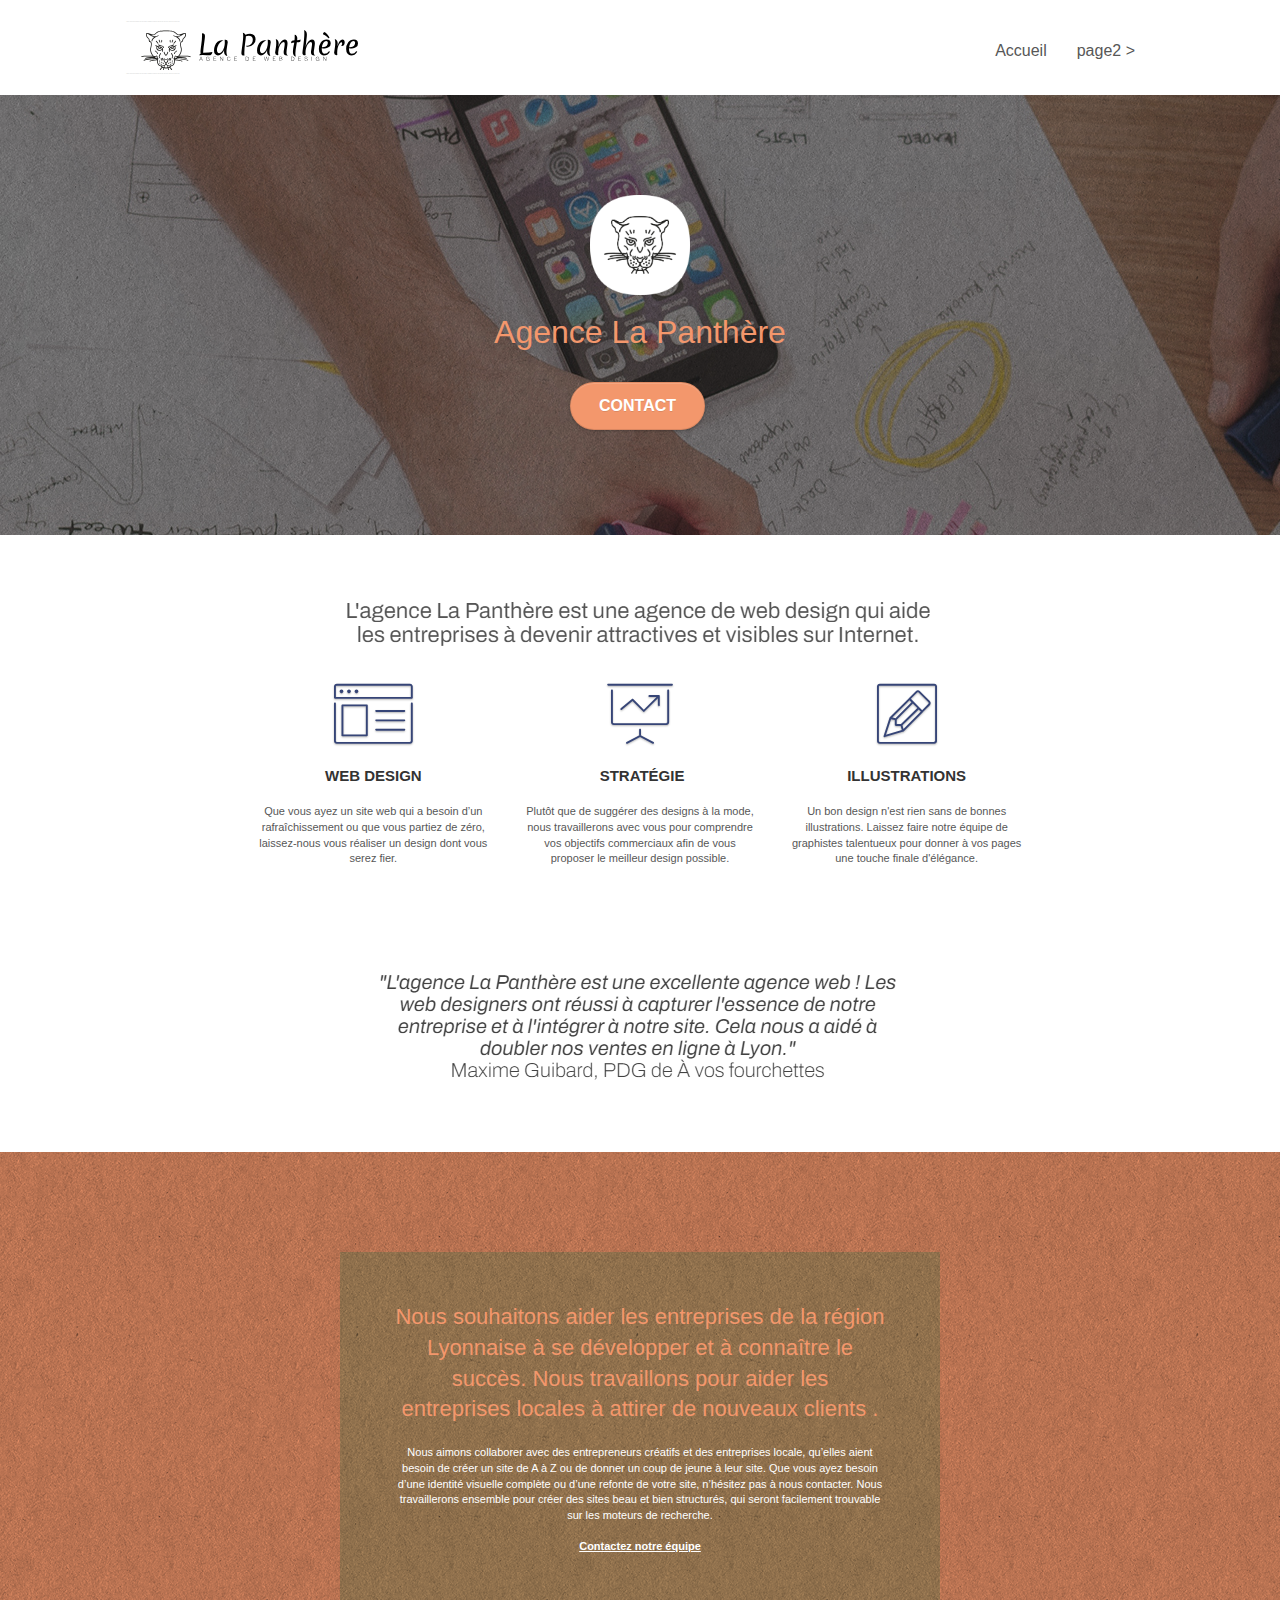
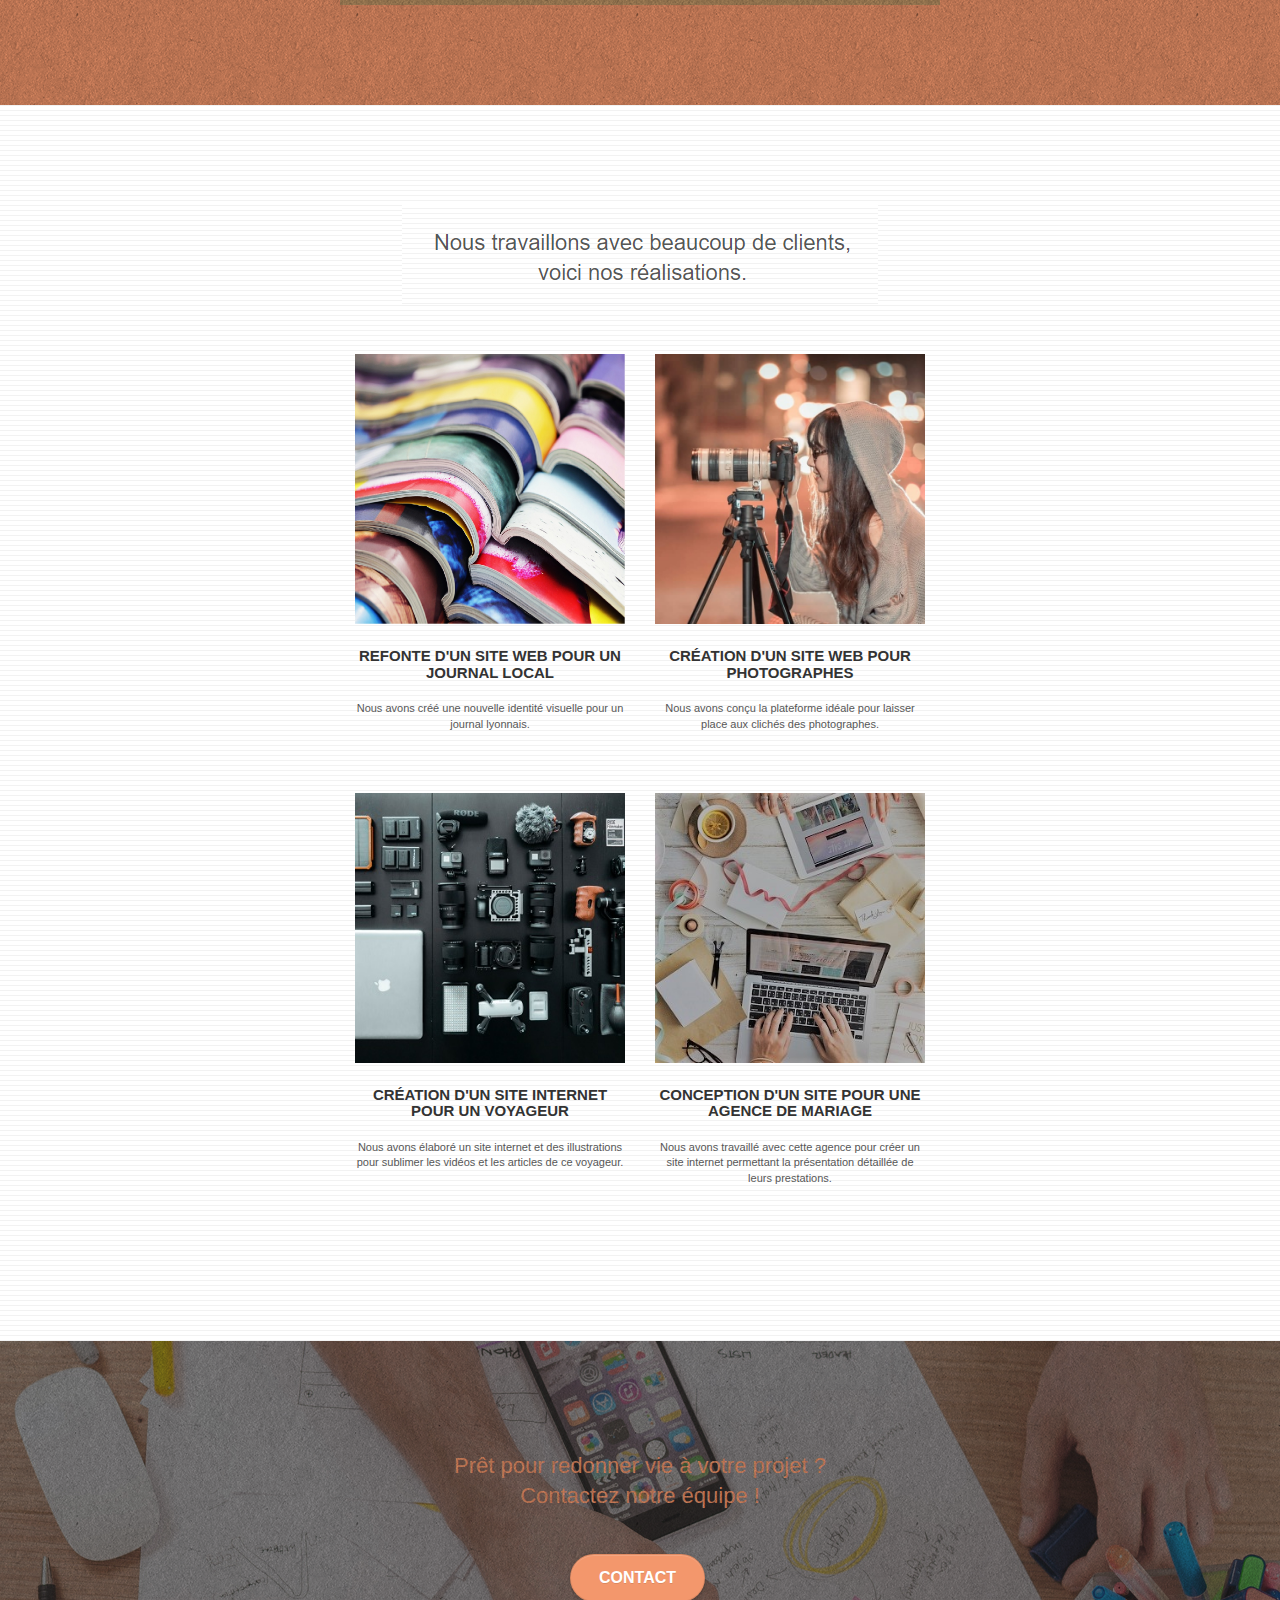
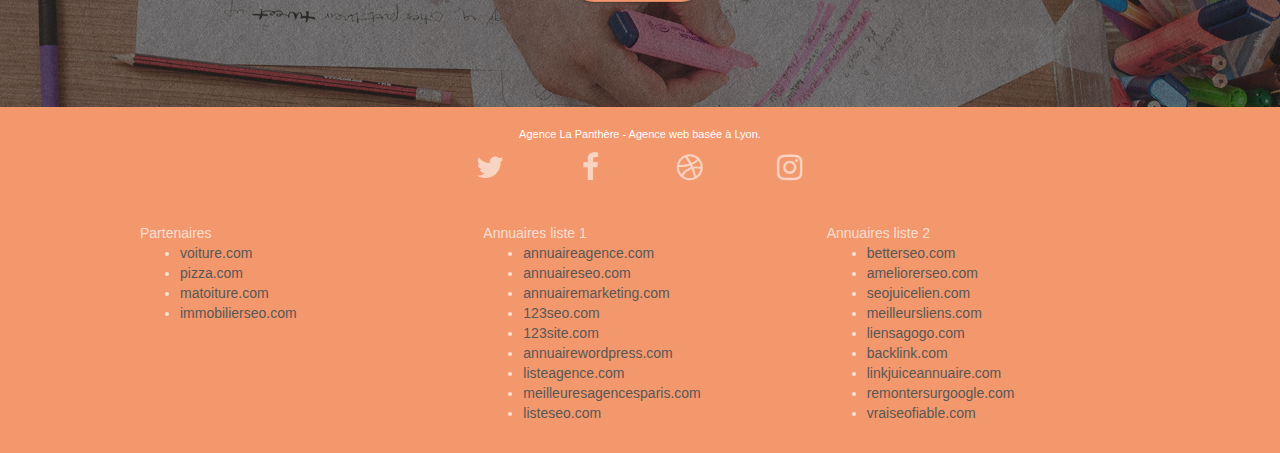
==== après/index.html @ 7ea48900 "Essai visualisation code" ====
<!doctype html>
<html lang="Default">
<head>
    <meta charset="utf-8">
    <meta name="keywords" content="seo, google, site web, site internet, agence design paris, agence design, agence design,agence design,agence design,agence design,agence design,agence design,agence design,agence design">
    <meta name="description" content="">
    <meta name="viewport" content="width=device-width, initial-scale=1.0, viewport-fit=cover">
    <link rel="shortcut icon" type="image/png" href="favicon.jpg">
    
	<link rel="stylesheet" type="text/css" href="./css/bootstrap.css">
	<link rel="stylesheet" type="text/css" href="style.css">
	<link rel="stylesheet" type="text/css" href="./css/font-awesome.css">
	<link rel="stylesheet" type="text/css" href="./css/et-line.css">
	
    
	<script src="./js/jquery-2.1.0.js"></script>
	<script src="./js/bootstrap.js"></script>
	<script src="./js/blocs.js"></script>
	<script src="./js/jquery.touchSwipe.js" defer></script>
	<script src="./js/gmaps.js"></script>

    <title>.</title>

    
<!-- Analytics -->
 
<!-- Analytics END -->
    
</head>
<body>
<!-- Principal conteneur -->
<div class="page-container">
    
<!-- bloc-0 -->
<div class="bloc bgc-white l-bloc " id="bloc-0">
	<div class="container bloc-sm">

		<nav class="navbar row">
			<div class="navbar-header">
				<div class="keywords" style="color:#cccccc;font-size:1px;">Agence web à paris, stratégie web, web design, illustrations, design de site web, site web, web, internet, site internet, site</div>
				<a class="navbar-brand" href="index.html"><img src="img/agence-la-panthere-monochrome.svg" alt="paris web design logo agence web meilleure agence" height="40" /></a>
				<div class="keywords" style="color:#cccccc;font-size:1px;">Agence web à paris, stratégie web, web design, illustrations, design de site web, site web, web, internet, site internet, site</div>
				<button id="nav-toggle" type="button" class="ui-navbar-toggle navbar-toggle" data-toggle="collapse" data-target=".navbar-1">
					<span class="sr-only">Toggle navigation</span><span class="icon-bar"></span><span class="icon-bar"></span><span class="icon-bar"></span>
				</button>
			</div>
			<div class="collapse navbar-collapse navbar-1 special-dropdown-nav">
				<ul class="site-navigation nav navbar-nav">
					<li>
						<a href="index.html">Accueil</a>
					</li>
					<li>
					</li>
					<li>
						<a href="page2.html">page2 &gt;</a>
					</li>
				</ul>
			</div>
		</nav>
	</div>
</div>
<!-- bloc-0 END -->

<!-- bloc-1-presentation -->
<div class="bloc bgc-dark-slate-blue bg-banniere d-bloc bg-t-edge bloc-bg-texture texture-paper b-parallax" id="bloc-1-hero">
	<div class="container bloc-lg">
		<div class="row tight-width-whitespace">
			<div class="col-sm-12">
				<img src="img/logo.png" class="center-block image-resize-mode" width="100" alt="Agence La Panthère, agence web paris, création logo paris" />
				<h1 class="text-center hero-bloc-text tc-white ">
					Agence La Panthère
				</h1>
				<div class="text-center">
					<a href="page2.html" class="btn btn-lg btn-clean btn-rd cta-hero btn-atomic-tangerine" id="cta-hero">Contact</a>
				</div>
			</div>
		</div>
	</div>
</div>
<!-- bloc-1-presentation END -->

<!-- bloc-2-services -->
<div class="bloc bgc-white l-bloc" id="bloc-2-services">
	<div class="container bloc-md">
		<div class="row">
			<div class="col-sm-12 text-center">
				<img alt="agence web, agence web paris, web design paris, stratégie web" src="img/title.png" />
			</div>
		</div>
		<div class="row voffset-lg med-width-whitespace">
			<div class="col-sm-4">
				<div class="text-center">
					<span class="et-icon-browser sm-shadow icon-dark-slate-blue icons icon-lg"></span>
				</div>
				<h3 class="mg-md text-center">
					Web design
				</h3>
				<p class="text-center ">
					Que vous ayez un site web qui a besoin d&rsquo;un rafraîchissement ou que vous partiez de zéro, laissez-nous vous réaliser un design dont vous serez fier.
				</p>
			</div>
			<div class="col-sm-4">
				<div class="text-center">
					<span class="et-icon-presentation sm-shadow icon-dark-slate-blue icons icon-lg"></span>
				</div>
				<h3 class="mg-md text-center">
					&nbsp;Stratégie
				</h3>
				<p class="text-center ">
					Plutôt que de suggérer des designs à la mode, nous travaillerons avec vous pour comprendre vos objectifs commerciaux afin de vous proposer le meilleur design possible.<br>
				</p>
			</div>
			<div class="col-sm-4">
				<div class="text-center">
					<span class="et-icon-edit sm-shadow icon-dark-slate-blue icons icon-lg"></span>
				</div>
				<h3 class="mg-md text-center">
					Illustrations
				</h3>
				<p class="text-center ">
					Un bon design n'est rien sans de bonnes illustrations. Laissez faire notre équipe de graphistes talentueux pour donner à vos pages une touche finale d'élégance.
				</p>
			</div>
		</div>
		<div class="row voffset-lg voffset">
			<div class="col-xs-12 col-md-8 col-md-offset-2 text-center">
				<img alt="agence web, agence web paris, web design paris, stratégie web" src="img/citation.png" />

			</div>
		</div>
	</div>
</div>
<!-- bloc-2-services END -->

<!-- bloc-3-what-i-do -->
<div class="bloc tc-white bgc-atomic-tangerine bg-presentation d-bloc bloc-bg-texture texture-paper b-parallax" id="bloc-3-what-i-do">
	<div class="container bloc-lg">
		<div class="row tight-width-whitespace black-background">
			<div class="col-sm-12">
				<h2 class="mg-md text-center tc-white">
					Nous souhaitons aider les entreprises de la région Lyonnaise à se développer et à connaître le succès. Nous travaillons pour aider les entreprises locales à attirer de nouveaux clients .<br>
				</h2>
				<p class="text-center white">
					Nous aimons collaborer avec des entrepreneurs créatifs et des entreprises locale, qu’elles aient besoin de créer un site de A à Z ou de donner un coup de jeune à leur site. Que vous ayez besoin d’une identité visuelle complète ou d’une refonte de votre site, n’hésitez pas à nous contacter. Nous travaillerons ensemble pour créer des sites beau et bien structurés, qui seront facilement trouvable sur les moteurs de recherche. <br><br><a class="ltc-white bold-link" href="page2.html">Contactez notre équipe</a><br>
				</p>
			</div>
		</div>
	</div>
</div>
<!-- bloc-3-what-i-do END -->

<!-- bloc-4-portfolio -->
<div class="bloc bgc-white bg-lines-h2-bg bg-repeat l-bloc" id="bloc-4-portfolio">
	<div class="container bloc-lg">
		<div class="row">
			<div class="col-sm-12 text-center">
				<img alt="agence web, agence web paris, web design paris, stratégie web" src="img/title2.png" />
			</div>
		</div>
		<div class="row tight-width-whitespace portfolio-row">
			<div class="col-sm-6">
				<a href="#" data-lightbox="img/1.jpg" data-gallery-id="gallery-1" data-caption="Refonte d'un site web pour un journal local" data-frame="snapshot-lb"><img src="img/1.jpg" alt="paris web design logo agence web meilleure agence et refonte site web journal" class="img-responsive portfolio-thumb" /></a>
				<h3 class="mg-md text-center">
					Refonte d'un site web pour un journal local
				</h3>
				<p class="text-center">
					Nous avons créé une nouvelle identité visuelle pour un journal lyonnais.
				</p>
			</div>
			<div class="col-sm-6">
				<a href="#" data-lightbox="img/2.jpg" data-gallery-id="gallery-1" data-caption="Création d'un site web pour photographes" data-frame="snapshot-lb"><img src="img/2.jpg" class="img-responsive portfolio-thumb" alt="paris web design logo agence web meilleure agence, Création d'un site web pour photographes" /></a>
				<h3 class="mg-md text-center">
					Création d'un site web pour photographes
				</h3>
				<p class="text-center">
					Nous avons conçu la plateforme idéale pour laisser place aux clichés des photographes.
				</p>
			</div>
		</div>
		<div class="row tight-width-whitespace portfolio-row">
			<div class="col-sm-6">
				<a href="#" data-lightbox="img/3.bmp" data-gallery-id="gallery-1" data-caption="Création d'un site internet pour un voyageur" data-frame="snapshot-lb"><img src="img/3.bmp" class="img-responsive portfolio-thumb" alt="paris web design logo agence web meilleure agence, Création d'un site web pour voyageur"/></a>
				<h3 class="mg-md text-center">
					Création d'un site internet pour un voyageur
				</h3>
				<p class="text-center">
					Nous avons élaboré un site internet et des illustrations pour sublimer les vidéos et les articles de ce voyageur.
				</p>
			</div>
			<div class="col-sm-6">
				<a href="#" data-lightbox="img/4.bmp" data-gallery-id="gallery-1" data-caption="Conception d'un site pour une agence de mariage" data-frame="snapshot-lb"><img src="img/4.bmp" class="img-responsive portfolio-thumb" alt="paris web design logo agence web meilleure agence, Création d'un site web pour agence de mariage" /></a>
				<h3 class="mg-md text-center">
					Conception d'un site pour une agence de mariage
				</h3>
				<p class="text-center">
					Nous avons travaillé avec cette agence pour créer un site internet permettant la présentation détaillée de leurs prestations.
				</p>
			</div>
		</div>
	</div>
</div>
<!-- bloc-4-portfolio END -->

<!-- bloc-5-cta -->
<div class="bloc bgc-dark-slate-blue bg-banniere d-bloc bloc-bg-texture texture-paper" id="bloc-5-cta">
	<div class="container bloc-lg">
		<div class="row">
			<h2 class="mg-md text-center tc-white">
				Prêt pour redonner vie à votre projet ?<br>Contactez notre équipe !
			</h2>
			<div class="col-sm-12 text-center">
				<a href="page2.html" class="btn btn-atomic-tangerine btn-clean btn-rd btn-lg cta-hero">Contact</a>
			</div>
		</div>
	</div>
</div>
<!-- bloc-5-cta END -->

<!-- Footer - bloc-8 -->
<div class="bloc bgc-atomic-tangerine d-bloc" id="bloc-8">
	<div class="container bloc-sm">
		<div class="row">
			<div class="col-sm-12">
				<p class="text-center white">
					Agence La Panthère - Agence web basée à Lyon.<br>
				</p>
				<div class="row row-no-gutters social">
					<div class="col-sm-3">
						<div class="text-center">
							<a class="social" href="index.html"><span class="fa fa-twitter icon-md"></span></a>
						</div>
					</div>
					<div class="col-sm-3">
						<div class="text-center">
							<a class="social" href="index.html"><span class="fa fa-facebook icon-md"></span></a>
						</div>
					</div>
					<div class="col-sm-3">
						<div class="text-center">
							<a class="social" href="index.html"><span class="fa fa-dribbble icon-md"></span></a>
						</div>
					</div>
					<div class="col-sm-3">
						<div class="text-center">
							<a class="social" href="index.html"><span class="fa fa-instagram icon-md"></span></a>
						</div>
					</div>
					<div class="keywords" style="color:#F3976C;">Agence web à paris, stratégie web, web design, illustrations, design de site web, site web, web, internet, site internet, site</div>
				</div>
				<div class="row">
					<div class="col-sm-4">
						Partenaires
							<ul>
								<li><a href="voiture.com">voiture.com</a></li>
								<li><a href="pizza.com">pizza.com</a></li>
								<li><a href="matoiture.com">matoiture.com</a></li>
								<li><a href="immobilierseo.com">immobilierseo.com</a></li>
							</ul>		
					</div>
					<div class="col-sm-4">
						Annuaires liste 1
						<ul>
							<li><a href="annuaireagence.com">annuaireagence.com</a></li>
							<li><a href="annuaireseo.com">annuaireseo.com</a></li>
							<li><a href="annuairemarketing.com">annuairemarketing.com</a></li>
							<li><a href="123seoture.com">123seo.com</a></li>
							<li><a href="123site.com">123site.com</a></li>
							<li><a href="annuairewordpress.com">annuairewordpress.com</a></li>
							<li><a href="listeagence.com">listeagence.com</a></li>
							<li><a href="meilleuresagencesparis.com">meilleuresagencesparis.com</a></li>
							<li><a href="listeseo.com">listeseo.com</a></li>
						</ul>
					</div>
					<div class="col-sm-4">
						Annuaires liste 2
						<ul>
							<li><a href="betterseo.com">betterseo.com</a></li>
							<li><a href="ameliorerseo.com">ameliorerseo.com</a></li>
							<li><a href="seojuicelien.com">seojuicelien.com</a></li>
							<li><a href="meilleursliens.com">meilleursliens.com</a></li>
							<li><a href="liensagogo.com">liensagogo.com</a></li>
							<li><a href="backlink.com">backlink.com</a></li>
							<li><a href="linkjuiceannuaire.com">linkjuiceannuaire.com</a></li>
							<li><a href="remontersurgoogle.com">remontersurgoogle.com</a></li>
							<li><a href="vraiseofiable.com">vraiseofiable.com</a></li>
						</ul>
					</div>
				</div>
			</div>
		</div>
	</div>
</div>
<!-- Footer - bloc-8 END -->

</div>
<!-- Principal conteneur END -->
    

</body>
</html>
---- après/style.css ----
body {
    margin: 0;
    padding: 0;
    background: #FFF;
    overflow-x: hidden;
    -webkit-font-smoothing: antialiased;
    -moz-osx-font-smoothing: grayscale;
}

a,
button {
    transition: all .3s ease-in-out;
    outline: none!important;
}

a:hover {
    text-decoration: none;
    cursor: pointer;
}

#page-loading-blocs-notifaction {
    position: fixed;
    top: 0;
    bottom: 0;
    width: 100%;
    z-index: 100000;
    background: #FFFFFF url("img/pageload-spinner.gif") no-repeat center center;
}

.bloc {
    width: 100%;
    clear: both;
    background: 50% 50% no-repeat;
    padding: 0 50px;
    -webkit-background-size: cover;
    -moz-background-size: cover;
    -o-background-size: cover;
    background-size: cover;
    position: relative;
}

.bloc .container {
    padding-left: 0;
    padding-right: 0;
}

.bloc-lg {
    padding: 100px 50px;
}

.bloc-md {
    padding: 50px;
}

.bloc-sm {
    padding: 20px 50px;
}

.bg-center,
.bg-l-edge,
.bg-r-edge,
.bg-t-edge,
.bg-b-edge,
.bg-tl-edge,
.bg-bl-edge,
.bg-tr-edge,
.bg-br-edge,
.bg-repeat {
    -webkit-background-size: auto!important;
    -moz-background-size: auto!important;
    -o-background-size: auto!important;
    background-size: auto!important;
}

.bg-repeat {
    background: repeat;
}

.bg-t-edge {
    background: top no-repeat;
}

.bloc-bg-texture::before {
    content: "";
    background-size: 2px 2px;
    position: absolute;
    top: 0;
    bottom: 0;
    left: 0;
    right: 0;
}

.texture-paper::before {
    background: url("img/texture-paper.png");
    background-size: 280px 280px;
}

.b-parallax {
    background-attachment: fixed;
}

.d-bloc {
    color: rgba(255, 255, 255, .7);
}

.d-bloc button:hover {
    color: rgba(255, 255, 255, .9);
}

.d-bloc .icon-round,
.d-bloc .icon-square,
.d-bloc .icon-rounded,
.d-bloc .icon-semi-rounded-a,
.d-bloc .icon-semi-rounded-b {
    border-color: rgba(255, 255, 255, .9);
}

.d-bloc .divider-h span {
    border-color: rgba(255, 255, 255, .2);
}

.d-bloc .a-btn,
.d-bloc .navbar a,
.d-bloc .navbar-brand,
.d-bloc a .icon-sm,
.d-bloc a .icon-md,
.d-bloc a .icon-lg,
.d-bloc a .icon-xl,
.d-bloc h1 a,
.d-bloc h2 a,
.d-bloc h3 a,
.d-bloc h4 a,
.d-bloc h5 a,
.d-bloc h6 a,
.d-bloc p a {
    color: rgba(255, 255, 255, .6);
}

.d-bloc .a-btn:hover,
.d-bloc .navbar a:hover,
.d-bloc .navbar-brand:hover,
.d-bloc a:hover .icon-sm,
.d-bloc a:hover .icon-md,
.d-bloc a:hover .icon-lg,
.d-bloc a:hover .icon-xl,
.d-bloc h1 a:hover,
.d-bloc h2 a:hover,
.d-bloc h3 a:hover,
.d-bloc h4 a:hover,
.d-bloc h5 a:hover,
.d-bloc h6 a:hover,
.d-bloc p a:hover {
    color: rgba(255, 255, 255, 1);
}

.d-bloc .navbar-toggle .icon-bar {
    background: rgba(255, 255, 255, 1);
}

.d-bloc .btn-wire,
.d-bloc .btn-wire:hover {
    color: rgba(255, 255, 255, 1);
    border-color: rgba(255, 255, 255, 1);
}

.d-bloc .panel {
    color: rgba(0, 0, 0, .5);
}

.d-bloc .panel button:hover {
    color: rgba(0, 0, 0, .7);
}

.d-bloc .panel icon {
    border-color: rgba(0, 0, 0, .7);
}

.d-bloc .panel .divider-h span {
    border-color: rgba(0, 0, 0, .1);
}

.d-bloc .panel .a-btn {
    color: rgba(0, 0, 0, .6);
}

.d-bloc .panel .a-btn:hover {
    color: rgba(0, 0, 0, 1);
}

.d-bloc .panel .btn-wire,
.d-bloc .panel .btn-wire:hover {
    color: rgba(0, 0, 0, .7);
    border-color: rgba(0, 0, 0, .3);
}

.d-bloc .panel,
.l-bloc {
    color: rgba(0, 0, 0, .5);
}

.d-bloc .panel button:hover,
.l-bloc button:hover {
    color: rgba(0, 0, 0, .7);
}

.l-bloc .icon-round,
.l-bloc .icon-square,
.l-bloc .icon-rounded,
.l-bloc .icon-semi-rounded-a,
.l-bloc .icon-semi-rounded-b {
    border-color: rgba(0, 0, 0, .7);
}

.d-bloc .panel .divider-h span,
.l-bloc .divider-h span {
    border-color: rgba(0, 0, 0, .1);
}

.d-bloc .panel .a-btn,
.l-bloc .a-btn,
.l-bloc .navbar a,
.l-bloc .navbar-brand,
.l-bloc a .icon-sm,
.l-bloc a .icon-md,
.l-bloc a .icon-lg,
.l-bloc a .icon-xl,
.l-bloc h1 a,
.l-bloc h2 a,
.l-bloc h3 a,
.l-bloc h4 a,
.l-bloc h5 a,
.l-bloc h6 a,
.l-bloc p a {
    color: rgba(0, 0, 0, .6);
}

.d-bloc .panel .a-btn:hover,
.l-bloc .a-btn:hover,
.l-bloc .navbar a:hover,
.l-bloc .navbar-brand:hover,
.l-bloc a:hover .icon-sm,
.l-bloc a:hover .icon-md,
.l-bloc a:hover .icon-lg,
.l-bloc a:hover .icon-xl,
.l-bloc h1 a:hover,
.l-bloc h2 a:hover,
.l-bloc h3 a:hover,
.l-bloc h4 a:hover,
.l-bloc h5 a:hover,
.l-bloc h6 a:hover,
.l-bloc p a:hover {
    color: rgba(0, 0, 0, 1);
}

.l-bloc .navbar-toggle .icon-bar {
    color: rgba(0, 0, 0, .6);
}

.d-bloc .panel .btn-wire,
.d-bloc .panel .btn-wire:hover,
.l-bloc .btn-wire,
.l-bloc .btn-wire:hover {
    color: rgba(0, 0, 0, .7);
    border-color: rgba(0, 0, 0, .3);
}

.voffset {
    margin-top: 30px;
}

.voffset-lg {
    margin-top: 80px;
}

.row-no-gutters {
    margin-right: 0;
    margin-left: 0;
}

.row.row-no-gutters > [class^="col-"],
.row.row-no-gutters > [class*=" col-"] {
    padding-right: 0;
    padding-left: 0;
}

#bloc-1-hero h1 {
    font-size: 32px;
}

.navbar {
    margin-bottom: 0;
    z-index: 1;
}

.navbar-brand {
    height: auto;
    padding: 3px 15px;
    font-size: 25px;
    font-weight: normal;
    font-weight: 600;
    line-height: 44px;
}

.navbar-brand img {
    max-height: 200px;
    margin: 0 5px 0 0;
    display: inline;
}

.navbar-brand img[src$=svg] {
    min-width: 100px;
}

.nav-center .navbar-brand img {
    margin: 0;
}

.navbar .nav {
    padding-top: 2px;
    margin-right: -16px;
    float: right;
    z-index: 1;
}

.nav > li {
    float: left;
    margin-top: 4px;
    font-size: 16px;
}

.navbar-nav .open .dropdown-menu > li > a {
    text-align: inherit;
}

.nav > li a:hover,
.nav > li a:focus {
    background: transparent;
}

.navbar-toggle {
    margin: 10px 10px 0 0;
    border: 0px;
}

.navbar-toggle:hover {
    background: transparent!important;
}

.navbar-toggle .icon-bar {
    background-color: rgba(0, 0, 0, .5);
    width: 26px;
}

.nav-invert .navbar .nav {
    float: left;
}

.nav-invert .navbar-header,
.nav-invert .navbar-brand {
    float: right;
    position: relative;
    z-index: 2;
}

@media (min-width: 768px) {
    .site-navigation {
        position: absolute;
        top: 50%;
        right: 20px;
        transform: translate(0, -50%);
        -webkit-transform: translateY(-50%);
    }
    .nav > li .dropdown-menu a,
    .nav > li .dropdown-menu a:hover {
        color: #484848;
    }
    .nav-invert .site-navigation {
        left: 0;
        right: 0;
    }
    .nav-center {
        text-align: center;
    }
    .nav-center .navbar-header {
        width: 100%;
    }
    .nav-center .navbar-header,
    .nav-center .navbar-brand,
    .nav-center .nav > li {
        float: none;
        display: inline-block;
    }
    .nav-center .site-navigation {
        position: relative;
        width: 100%;
        right: 0;
        margin-right: 0px;
        margin-top: 20px;
    }
    .nav-center.mini-nav .navbar-toggle {
        float: none;
        margin: 10px auto 0;
    }
}

.nav > li > .dropdown a {
    background: none!important;
    display: block;
    padding: 14px 15px;
}

nav .caret {
    margin: 0 5px;
}

.dropdown-menu .dropdown-menu {
    top: -8px;
    left: 100%;
}

.dropdown-menu .dropmenu-flow-right {
    top: 100%;
    left: 0;
    margin-left: -1px;
    border-top-left-radius: 0;
    border-top-right-radius: 0;
}

.dropdown-menu .dropdown span {
    border: 4px solid black;
    border-top-color: transparent;
    border-right-color: transparent;
    border-bottom-color: transparent;
    margin: 6px -5px 0 0!important;
    float: right;
}

.mg-md {
    margin-top: 10px;
    margin-bottom: 20px;
}

.mg-lg {
    margin-top: 10px;
    margin-bottom: 40px;
}

.btn {
    margin: 0 5px 5px 0;
}

.btn.pull-right {
    margin: 0 0 5px 5px;
}

.btn-d,
.btn-d:hover,
.btn-d:focus {
    color: #FFF;
    background: rgba(0, 0, 0, .3);
}

button {
    outline: none!important;
}

.btn-rd {
    border-radius: 40px;
}

.btn-clean {
    border: 1px solid rgba(0, 0, 0, .08);
    border-bottom-color: rgba(0, 0, 0, .1);
    text-shadow: 0 1px 0 rgba(0, 0, 1, .1);
    box-shadow: 0 1px 3px rgba(0, 0, 1, .25), inset 0 1px 0 0 rgba(255, 255, 255, .15);
}

.icon-md {
    font-size: 30px!important;
}

.icon-lg {
    font-size: 60px!important;
}

.sm-shadow {
    text-shadow: 0 1px 2px rgba(0, 0, 0, .3);
}

.panel-sq,
.panel-sq .panel-heading,
.panel-sq .panel-footer {
    border-radius: 0;
}

.panel-rd {
    border-radius: 30px;
}

.panel-rd .panel-heading {
    border-radius: 29px 29px 0 0;
}

.panel-rd .panel-footer {
    border-radius: 0 0 29px 29px;
}

.form-control {
    border-color: rgba(0, 0, 0, .1);
    box-shadow: none;
}

.scrollToTop {
    width: 40px;
    height: 40px;
    position: fixed;
    bottom: 20px;
    right: 20px;
    opacity: 0;
    z-index: 500;
    transition: all .3s ease-in-out;
}

.scrollToTop span {
    margin-top: 6px;
}

.showScrollTop {
    font-size: 14px;
    opacity: 1;
}

a[data-lightbox] {
    position: relative;
    display: block;
    text-align: center;
}

a[data-lightbox]:hover::before {
    content: "+";
    font-family: "HelveticaNeue-Light", "Helvetica Neue Light", "Helvetica Neue", Helvetica, Arial;
    font-size: 32px;
    width: 50px;
    height: 50px;
    margin-left: -25px;
    border-radius: 50%;
    background: rgba(0, 0, 0, .6);
    color: #FFF;
    font-weight: 100;
    z-index: 1;
    position: absolute;
    top: 50%;
    transform: translateY(-50%);
    -webkit-transform: translateY(-50%);
}

a[data-lightbox]:hover img {
    opacity: 0.6;
    -webkit-animation-fill-mode: none;
    animation-fill-mode: none;
}

#lightbox-modal {
    display: flex;
    align-items: center;
}

#lightbox-modal .modal-dialog {
    width: 90%;
    max-width: 900px;
    margin: 0 auto 0;
}

#lightbox-modal .modal-dialog img {
    max-height: 90vh;
    margin: 0 auto;
}

.lightbox-caption {
    padding: 20px;
    color: #FFF;
    background: rgba(0, 0, 0, .5);
    position: absolute;
    left: 15px;
    right: 15px;
    bottom: 5px;
}

.close-lightbox {
    color: #FFF;
    font-size: 30px;
    position: absolute;
    top: 20px;
    right: 20px;
    z-index: 20;
    background: rgba(0, 0, 0, .5);
    border: none;
    line-height: 30px;
    padding: 0 9px 5px;
    opacity: 0.3;
}

.close-lightbox:hover,
.next-lightbox:hover,
.prev-lightbox:hover {
    opacity: 1.0;
    color: #FFF;
}

.next-lightbox,
.prev-lightbox {
    font-size: 20px;
    color: rgba(255, 255, 255, .9);
    background: rgba(0, 0, 0, .5);
    transition: all .2s ease-in-out;
    position: absolute;
    top: 45%;
    z-index: 1;
    opacity: 0.4;
}

.next-lightbox {
    padding: 6px 8px 1px 13px;
    right: 25px;
}

.prev-lightbox {
    padding: 6px 13px 1px 10px;
    left: 25px;
}

.snapshot-lb .modal-body {
    padding-bottom: 45px;
}

.snapshot-lb .lightbox-caption {
    padding: 0;
    color: rgba(0, 0, 0, .5);
    background: none;
}

h1,
h2,
h3,
h4,
h5,
h6,
p,
label,
.btn,
a {
    font-family: "helvetica";
    font-weight: 400;
    color: #575757!important;
}

.container {
    max-width: 1000px;
}

.hero-bloc-text {
    font-size: 38px;
}

.hero-bloc-text-sub {
    font-size: 36px;
}

.statement-bloc-text {
    line-height: 26px;
    font-style: italic;
    font-size: 20px;
    text-align: center;
    font-weight: lighter;
    max-width: 520px;
    margin: auto auto auto auto;
}

p {
    font-size: 11px;
}

.tight-width-whitespace {
    max-width: 600px;
    margin: auto auto auto auto;
}

.h1 {
    font-size: 20px;
    font-family: "Open Sans";
}

.cta-hero {
    margin-top: 22px;
    color: #FFFFFF!important;
    text-transform: uppercase;
    padding: 12px 28px 12px 28px;
    font-size: 16px;
    font-weight: 700;
}

.social {
    max-width: 400px;
    margin: auto auto auto auto;
}

h2 {
    font-size: 22px;
    line-height: 1.4em;
}

h3 {
    font-size: 15px;
    text-transform: uppercase;
    font-weight: 700;
    color: #333333!important;
}

.med-width-whitespace {
    max-width: 800px;
    margin: auto auto auto auto;
    box-shadow: 0px 0px 0px #000000;
}

h1 {
    color: #333333!important;
}

h4 {
    color: #333333!important;
}

.icons {
    margin-bottom: 14px;
    margin-top: 24px;
}

.white {
    color: #FFFFFF!important;
}

.portfolio-thumb {
    margin-bottom: 24px;
}

.portfolio-row {
    margin-bottom: 44px;
    margin-top: 50px;
}

.avatar {
    box-shadow: 0px 4px 9px rgba(0, 0, 0, 0.3);
}

.black-background {
    background-color: rgba(165, 147, 99, 0.7);
    padding: 40px 40px 40px 40px;
}

.bold-link {
    font-weight: 900;
    text-decoration: underline!important;
}

.bgc-white {
    background-color: #FFFFFF;
}

.bgc-dark-slate-blue {
    background-color: #364577;
}

.bgc-atomic-tangerine {
    background-color: #F3976C;
}

.tc-white {
    color: #F3976C!important;
}

.btn-atomic-tangerine {
    background: #F3976C;
    color: #FFFFFF!important;
}

.btn-atomic-tangerine:hover {
    background: #c27956!important;
    color: #FFFFFF!important;
}

.ltc-white {
    color: #FFFFFF!important;
}

.ltc-white:hover {
    color: #cccccc!important;
}

.ltc-atomic-tangerine {
    color: #F3976C!important;
}

.ltc-atomic-tangerine:hover {
    color: #c27956!important;
}

.icon-dark-slate-blue {
    color: #364577!important;
    border-color: #364577!important;
}

.bg-dots-bg {
    background-image: url("img/dots-bg.png");
}

.bg-lines-h2-bg {
    background-image: url("img/lines-h2-bg.png");
}

.bg-banniere {
    background-image: url("img/agence-la-panthere.jpg");
}

.bg-presentation {
    background-image: url("img/image-de-presentation.bmp");
}

@media (max-width: 1024px) {
    .bloc {
        padding-left: 20px;
        padding-right: 20px;
    }
    .bloc.full-width-bloc,
    .bloc-tile-2.full-width-bloc .container,
    .bloc-tile-3.full-width-bloc .container,
    .bloc-tile-4.full-width-bloc .container {
        padding-left: 0;
        padding-right: 0;
    }
}

@media (max-width: 992px) and (min-width: 768px) {
    .navbar .nav {
        max-width: 80%
    }
    .nav-center.navbar .nav {
        max-width: 100%
    }
}

@media only screen and (min-device-width: 768px) and (max-device-width: 1024px) and (orientation: landscape) {
    .b-parallax {
        background-attachment: scroll;
    }
}

@media only screen and (min-device-width: 1024px) and (max-device-width: 1366px) and (-webkit-min-device-pixel-ratio: 1.5) {
    .b-parallax {
        background-attachment: scroll;
    }
}

@media (max-width: 991px) {
    .container {
        width: 100%;
    }
    .b-parallax {
        background-attachment: scroll;
    }
    .page-container,
    #hero-bloc {
        overflow-x: hidden;
        position: relative;
    }
    .bloc {
        padding-left: constant(safe-area-inset-left);
        padding-right: constant(safe-area-inset-right);
    }
    .bloc-group,
    .bloc-group .bloc {
        display: block;
        width: 100%;
    }
    .bloc-fill-screen .fill-bloc-top-edge,
    .bloc-fill-screen .fill-bloc-bottom-edge {
        padding: 0 20px;
        padding-left: constant(safe-area-inset-left);
        padding-right: constant(safe-area-inset-right);
    }
}

@media (max-width: 767px) {
    .page-container {
        overflow-x: hidden;
        position: relative;
    }
    h1,
    h2,
    h3,
    h4,
    h5,
    h6,
    p,
    #disqus_thread {
        padding-left: 10px!important;
        padding-right: 10px!important;
    }
    .b-parallax {
        background-attachment: scroll;
    }
    .navbar .nav {
        padding-top: 0;
        border-top: 1px solid rgba(0, 0, 0, .2);
        float: none!important;
    }
    .navbar.row {
        margin-left: 0;
        margin-right: 0;
    }
    .site-navigation {
        position: inherit;
        transform: none;
        -webkit-transform: none;
        -ms-transform: none;
    }
    .nav > li {
        margin-top: 0;
        border-bottom: 1px solid rgba(0, 0, 0, .1);
        background: rgba(0, 0, 0, .05);
        text-align: left;
        padding-left: 15px;
        width: 100%;
    }
    .nav > li:hover {
        background: rgba(0, 0, 0, .08);
    }
    .dropdown .dropdown a .caret {
        float: none;
        margin: 5px 0 0 10px!important;
        border: 4px solid black;
        border-bottom-color: transparent;
        border-right-color: transparent;
        border-left-color: transparent;
    }
    #hero-bloc .navbar .nav {
        background: rgba(0, 0, 0, .8);
    }
    #hero-bloc .navbar .nav a {
        color: rgba(255, 255, 255, .6);
    }
    .hero {
        padding: 50px 0;
    }
    .hero-nav {
        left: -1px;
        right: -1px;
    }
    .navbar-collapse {
        padding: 0;
        overflow-x: hidden;
        -webkit-box-shadow: none;
        box-shadow: none;
    }
    .navbar-brand img {
        max-height: 40px;
        width: auto;
    }
    .nav-invert .navbar-header {
        float: none;
        width: 100%;
    }
    .nav-invert .navbar-toggle {
        float: left;
        margin-left: 10px;
    }
    .bloc {
        padding-left: 0;
        padding-right: 0;
    }
    .bloc-xxl,
    .bloc-xl,
    .bloc-lg {
        padding: 40px 0;
    }
    .bloc-sm,
    .bloc-md {
        padding-left: 0;
        padding-right: 0;
    }
    .bloc-tile-2 .container,
    .bloc-tile-3 .container,
    .bloc-tile-4 .container,
    .bloc-fill-screen .fill-bloc-top-edge,
    .bloc-fill-screen .fill-bloc-bottom-edge {
        padding-left: 0;
        padding-right: 0;
    }
    .a-block {
        padding: 0 10px;
    }
    .btn-dwn {
        display: none;
    }
    .voffset {
        margin-top: 5px;
    }
    .voffset-md {
        margin-top: 20px;
    }
    .voffset-lg {
        margin-top: 30px;
    }
    form {
        padding: 5px;
    }
    .close-lightbox {
        display: inline-block;
    }
    .blocsapp-device-iphone5 {
        background-size: 216px 425px;
        padding-top: 60px;
        width: 216px;
        height: 425px;
    }
    .blocsapp-device-iphone5 img {
        width: 180px;
        height: 320px;
    }
}

@media (max-width: 400px) {
    .bloc {
        padding-left: 0;
        padding-right: 0;
    }
}

@media (max-width: 767px) {
    .bloc-mob-center-text {
        text-align: center;
    }
}
---- après/css/et-line.css ----
@font-face {
    font-family: et-line;
    src: url(../fonts/et-line.eot);
    src: url(../fonts/et-line.eot?#iefix) format('embedded-opentype'), url(../fonts/et-line.woff) format('woff'), url(../fonts/et-line.ttf) format('truetype'), url(../fonts/et-line.svg#et-line) format('svg');
    font-weight: 400;
    font-style: normal
}

.et-icon-adjustments,
.et-icon-alarmclock,
.et-icon-anchor,
.et-icon-aperture,
.et-icon-attachment,
.et-icon-bargraph,
.et-icon-basket,
.et-icon-beaker,
.et-icon-bike,
.et-icon-book-open,
.et-icon-briefcase,
.et-icon-browser,
.et-icon-calendar,
.et-icon-camera,
.et-icon-caution,
.et-icon-chat,
.et-icon-circle-compass,
.et-icon-clipboard,
.et-icon-clock,
.et-icon-cloud,
.et-icon-compass,
.et-icon-desktop,
.et-icon-dial,
.et-icon-document,
.et-icon-documents,
.et-icon-download,
.et-icon-dribbble,
.et-icon-edit,
.et-icon-envelope,
.et-icon-expand,
.et-icon-facebook,
.et-icon-flag,
.et-icon-focus,
.et-icon-gears,
.et-icon-genius,
.et-icon-gift,
.et-icon-global,
.et-icon-globe,
.et-icon-googleplus,
.et-icon-grid,
.et-icon-happy,
.et-icon-hazardous,
.et-icon-heart,
.et-icon-hotairballoon,
.et-icon-hourglass,
.et-icon-key,
.et-icon-laptop,
.et-icon-layers,
.et-icon-lifesaver,
.et-icon-lightbulb,
.et-icon-linegraph,
.et-icon-linkedin,
.et-icon-lock,
.et-icon-magnifying-glass,
.et-icon-map,
.et-icon-map-pin,
.et-icon-megaphone,
.et-icon-mic,
.et-icon-mobile,
.et-icon-newspaper,
.et-icon-notebook,
.et-icon-paintbrush,
.et-icon-paperclip,
.et-icon-pencil,
.et-icon-phone,
.et-icon-picture,
.et-icon-pictures,
.et-icon-piechart,
.et-icon-presentation,
.et-icon-pricetags,
.et-icon-printer,
.et-icon-profile-female,
.et-icon-profile-male,
.et-icon-puzzle,
.et-icon-quote,
.et-icon-recycle,
.et-icon-refresh,
.et-icon-ribbon,
.et-icon-rss,
.et-icon-sad,
.et-icon-scissors,
.et-icon-scope,
.et-icon-search,
.et-icon-shield,
.et-icon-speedometer,
.et-icon-strategy,
.et-icon-streetsign,
.et-icon-tablet,
.et-icon-target,
.et-icon-telescope,
.et-icon-toolbox,
.et-icon-tools,
.et-icon-tools-2,
.et-icon-trophy,
.et-icon-tumblr,
.et-icon-twitter,
.et-icon-upload,
.et-icon-video,
.et-icon-wallet,
.et-icon-wine {
    font-family: et-line;
    speak: none;
    font-style: normal;
    font-weight: 400;
    font-variant: normal;
    text-transform: none;
    line-height: 1;
    -webkit-font-smoothing: antialiased;
    -moz-osx-font-smoothing: grayscale;
    display: inline-block
}

.et-icon-mobile:before {
    content: "\e000"
}

.et-icon-laptop:before {
    content: "\e001"
}

.et-icon-desktop:before {
    content: "\e002"
}

.et-icon-tablet:before {
    content: "\e003"
}

.et-icon-phone:before {
    content: "\e004"
}

.et-icon-document:before {
    content: "\e005"
}

.et-icon-documents:before {
    content: "\e006"
}

.et-icon-search:before {
    content: "\e007"
}

.et-icon-clipboard:before {
    content: "\e008"
}

.et-icon-newspaper:before {
    content: "\e009"
}

.et-icon-notebook:before {
    content: "\e00a"
}

.et-icon-book-open:before {
    content: "\e00b"
}

.et-icon-browser:before {
    content: "\e00c"
}

.et-icon-calendar:before {
    content: "\e00d"
}

.et-icon-presentation:before {
    content: "\e00e"
}

.et-icon-picture:before {
    content: "\e00f"
}

.et-icon-pictures:before {
    content: "\e010"
}

.et-icon-video:before {
    content: "\e011"
}

.et-icon-camera:before {
    content: "\e012"
}

.et-icon-printer:before {
    content: "\e013"
}

.et-icon-toolbox:before {
    content: "\e014"
}

.et-icon-briefcase:before {
    content: "\e015"
}

.et-icon-wallet:before {
    content: "\e016"
}

.et-icon-gift:before {
    content: "\e017"
}

.et-icon-bargraph:before {
    content: "\e018"
}

.et-icon-grid:before {
    content: "\e019"
}

.et-icon-expand:before {
    content: "\e01a"
}

.et-icon-focus:before {
    content: "\e01b"
}

.et-icon-edit:before {
    content: "\e01c"
}

.et-icon-adjustments:before {
    content: "\e01d"
}

.et-icon-ribbon:before {
    content: "\e01e"
}

.et-icon-hourglass:before {
    content: "\e01f"
}

.et-icon-lock:before {
    content: "\e020"
}

.et-icon-megaphone:before {
    content: "\e021"
}

.et-icon-shield:before {
    content: "\e022"
}

.et-icon-trophy:before {
    content: "\e023"
}

.et-icon-flag:before {
    content: "\e024"
}

.et-icon-map:before {
    content: "\e025"
}

.et-icon-puzzle:before {
    content: "\e026"
}

.et-icon-basket:before {
    content: "\e027"
}

.et-icon-envelope:before {
    content: "\e028"
}

.et-icon-streetsign:before {
    content: "\e029"
}

.et-icon-telescope:before {
    content: "\e02a"
}

.et-icon-gears:before {
    content: "\e02b"
}

.et-icon-key:before {
    content: "\e02c"
}

.et-icon-paperclip:before {
    content: "\e02d"
}

.et-icon-attachment:before {
    content: "\e02e"
}

.et-icon-pricetags:before {
    content: "\e02f"
}

.et-icon-lightbulb:before {
    content: "\e030"
}

.et-icon-layers:before {
    content: "\e031"
}

.et-icon-pencil:before {
    content: "\e032"
}

.et-icon-tools:before {
    content: "\e033"
}

.et-icon-tools-2:before {
    content: "\e034"
}

.et-icon-scissors:before {
    content: "\e035"
}

.et-icon-paintbrush:before {
    content: "\e036"
}

.et-icon-magnifying-glass:before {
    content: "\e037"
}

.et-icon-circle-compass:before {
    content: "\e038"
}

.et-icon-linegraph:before {
    content: "\e039"
}

.et-icon-mic:before {
    content: "\e03a"
}

.et-icon-strategy:before {
    content: "\e03b"
}

.et-icon-beaker:before {
    content: "\e03c"
}

.et-icon-caution:before {
    content: "\e03d"
}

.et-icon-recycle:before {
    content: "\e03e"
}

.et-icon-anchor:before {
    content: "\e03f"
}

.et-icon-profile-male:before {
    content: "\e040"
}

.et-icon-profile-female:before {
    content: "\e041"
}

.et-icon-bike:before {
    content: "\e042"
}

.et-icon-wine:before {
    content: "\e043"
}

.et-icon-hotairballoon:before {
    content: "\e044"
}

.et-icon-globe:before {
    content: "\e045"
}

.et-icon-genius:before {
    content: "\e046"
}

.et-icon-map-pin:before {
    content: "\e047"
}

.et-icon-dial:before {
    content: "\e048"
}

.et-icon-chat:before {
    content: "\e049"
}

.et-icon-heart:before {
    content: "\e04a"
}

.et-icon-cloud:before {
    content: "\e04b"
}

.et-icon-upload:before {
    content: "\e04c"
}

.et-icon-download:before {
    content: "\e04d"
}

.et-icon-target:before {
    content: "\e04e"
}

.et-icon-hazardous:before {
    content: "\e04f"
}

.et-icon-piechart:before {
    content: "\e050"
}

.et-icon-speedometer:before {
    content: "\e051"
}

.et-icon-global:before {
    content: "\e052"
}

.et-icon-compass:before {
    content: "\e053"
}

.et-icon-lifesaver:before {
    content: "\e054"
}

.et-icon-clock:before {
    content: "\e055"
}

.et-icon-aperture:before {
    content: "\e056"
}

.et-icon-quote:before {
    content: "\e057"
}

.et-icon-scope:before {
    content: "\e058"
}

.et-icon-alarmclock:before {
    content: "\e059"
}

.et-icon-refresh:before {
    content: "\e05a"
}

.et-icon-happy:before {
    content: "\e05b"
}

.et-icon-sad:before {
    content: "\e05c"
}

.et-icon-facebook:before {
    content: "\e05d"
}

.et-icon-twitter:before {
    content: "\e05e"
}

.et-icon-googleplus:before {
    content: "\e05f"
}

.et-icon-rss:before {
    content: "\e060"
}

.et-icon-tumblr:before {
    content: "\e061"
}

.et-icon-linkedin:before {
    content: "\e062"
}

.et-icon-dribbble:before {
    content: "\e063"
}
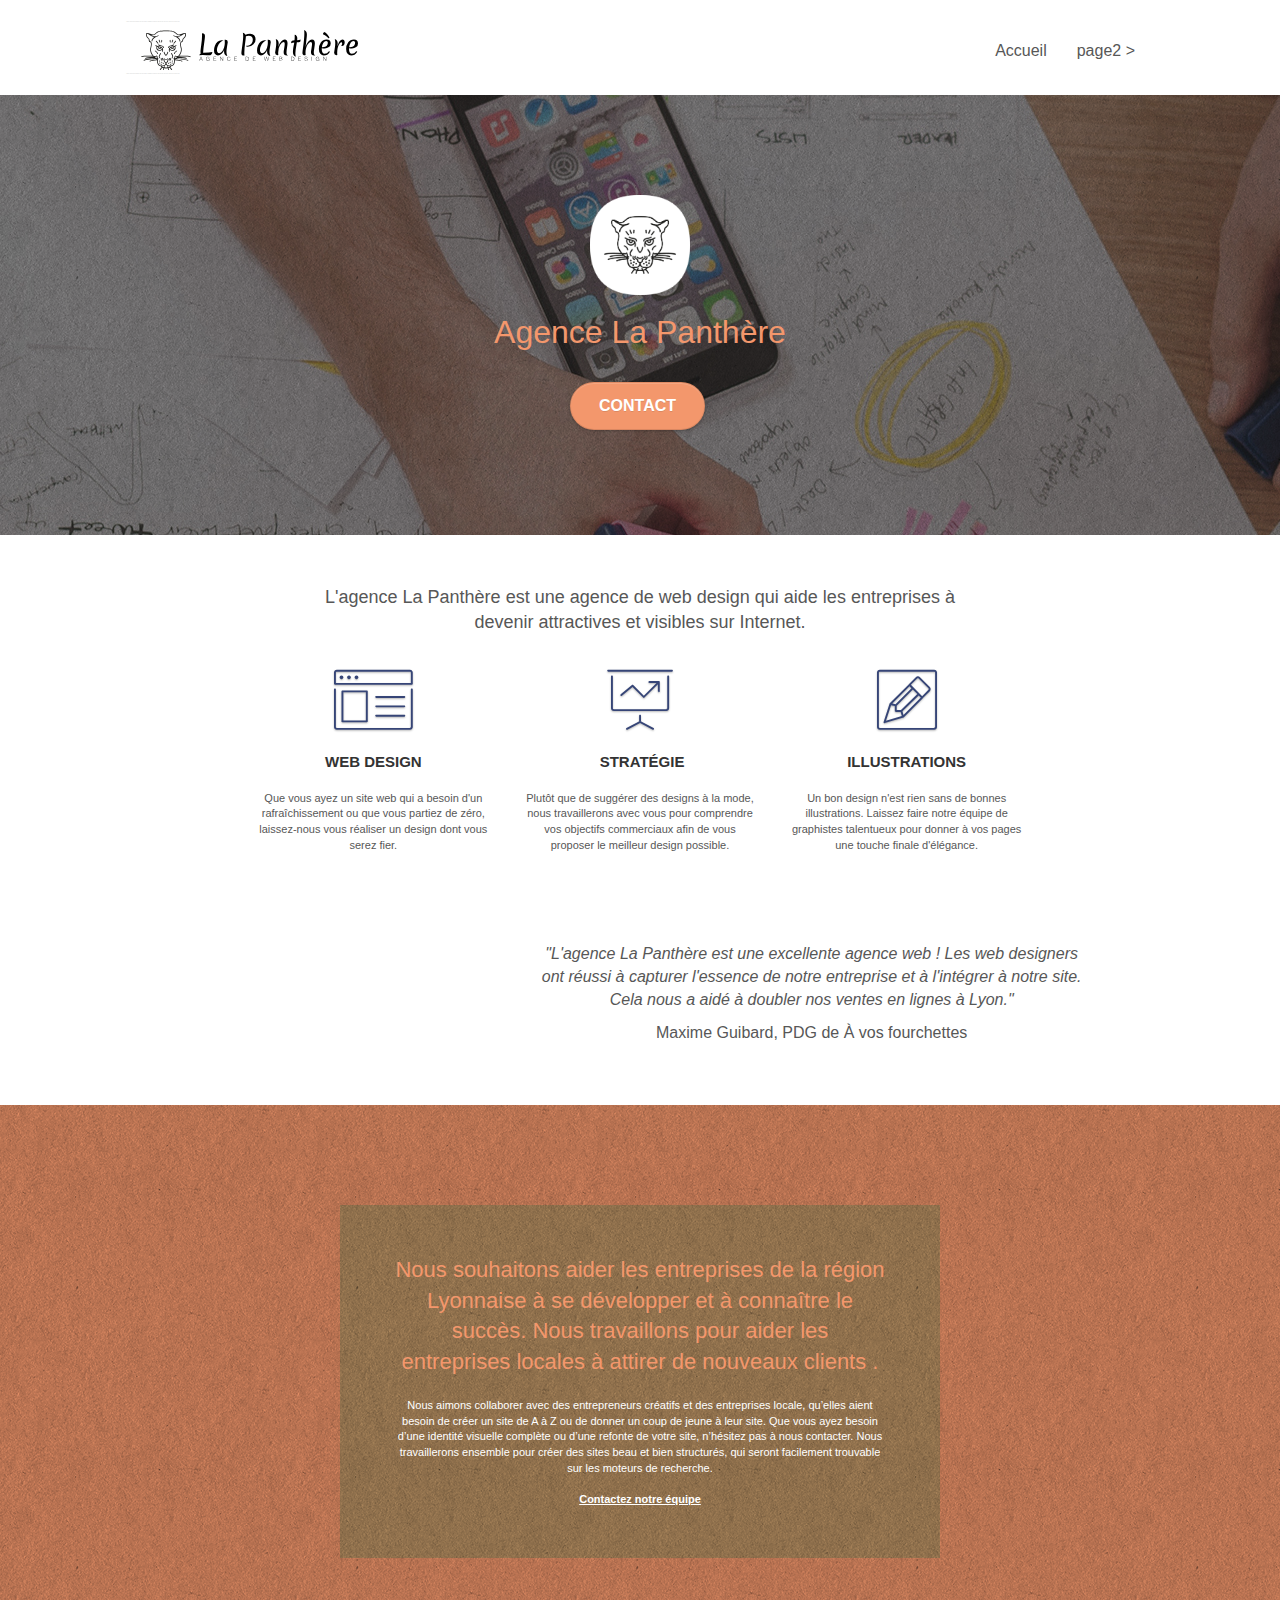
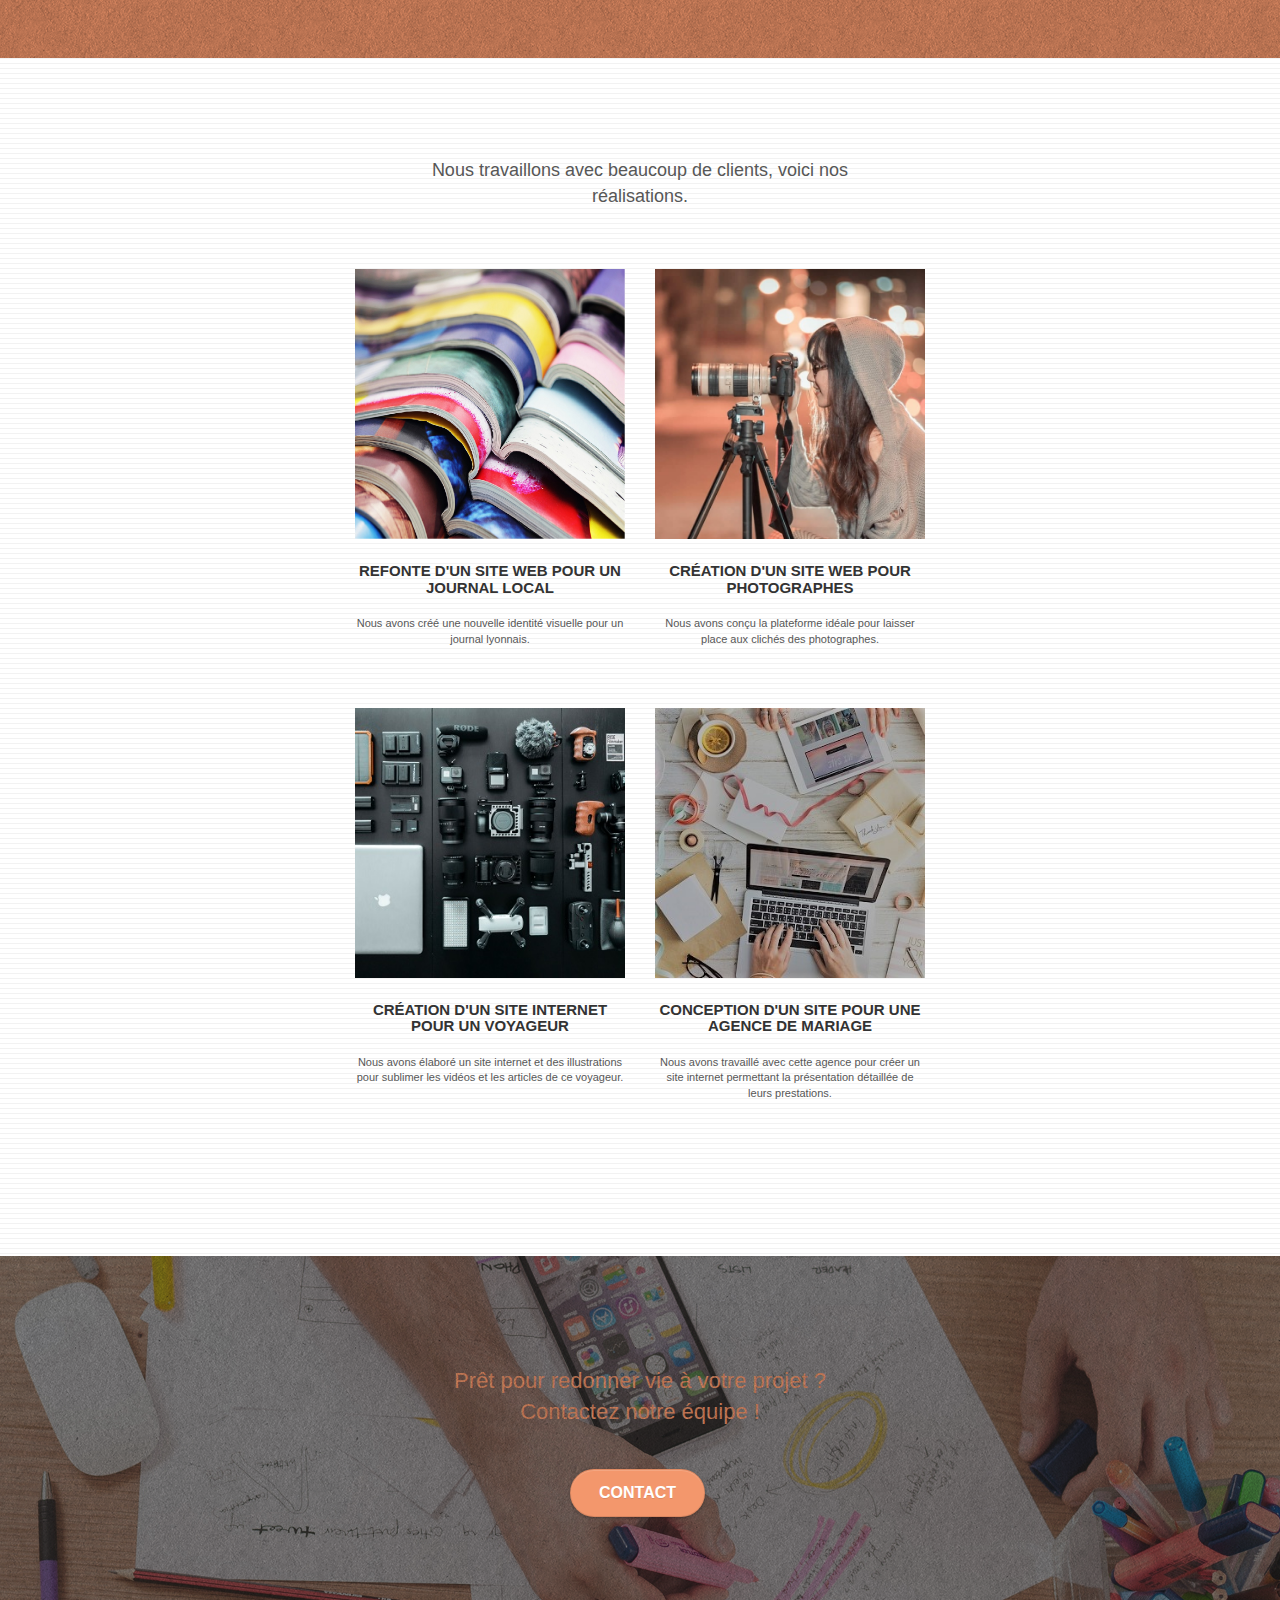
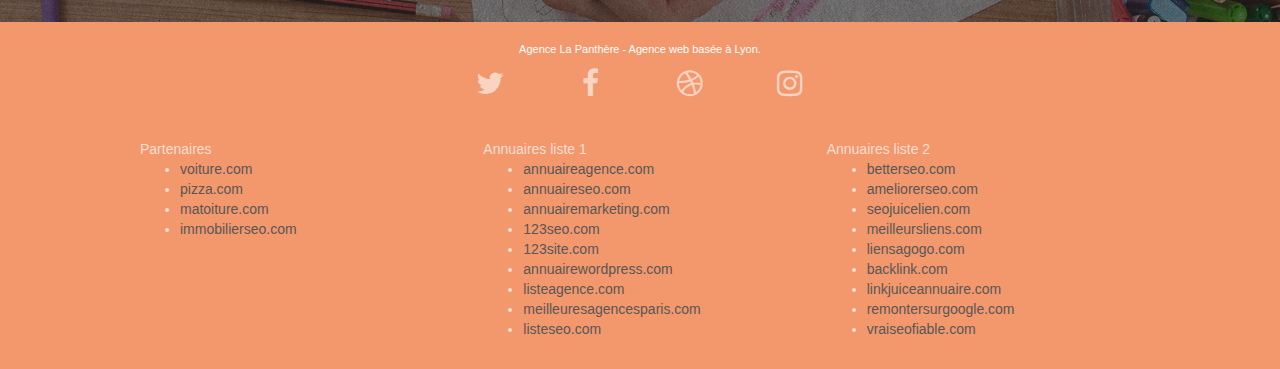
==== commit 6d5b4ca7: "Transformer texte (format image) en texte (format texte)" ====
--- a/après/index.html
+++ b/après/index.html
@@ -1,11 +1,12 @@
 <!doctype html>
-<html lang="Default">
+<html lang="fr">
 <head>
     <meta charset="utf-8">
     <meta name="keywords" content="seo, google, site web, site internet, agence design paris, agence design, agence design,agence design,agence design,agence design,agence design,agence design,agence design,agence design">
     <meta name="description" content="">
     <meta name="viewport" content="width=device-width, initial-scale=1.0, viewport-fit=cover">
     <link rel="shortcut icon" type="image/png" href="favicon.jpg">
+	<link rel="canonical" href="http://127.0.0.1:5500/apr%C3%A8s/index.html"/>
     
 	<link rel="stylesheet" type="text/css" href="./css/bootstrap.css">
 	<link rel="stylesheet" type="text/css" href="style.css">
@@ -19,7 +20,7 @@
 	<script src="./js/jquery.touchSwipe.js" defer></script>
 	<script src="./js/gmaps.js"></script>
 
-    <title>.</title>
+    <title>La Panthère</title>
 
     
 <!-- Analytics -->
@@ -84,7 +85,7 @@
 	<div class="container bloc-md">
 		<div class="row">
 			<div class="col-sm-12 text-center">
-				<img alt="agence web, agence web paris, web design paris, stratégie web" src="img/title.png" />
+				<p>L'agence La Panthère est une agence de web design qui aide les entreprises à devenir attractives et visibles sur Internet.</p>
 			</div>
 		</div>
 		<div class="row voffset-lg med-width-whitespace">
@@ -96,7 +97,7 @@
 					Web design
 				</h3>
 				<p class="text-center ">
-					Que vous ayez un site web qui a besoin d&rsquo;un rafraîchissement ou que vous partiez de zéro, laissez-nous vous réaliser un design dont vous serez fier.
+					Que vous ayez un site web qui a besoin d'un rafraîchissement ou que vous partiez de zéro, laissez-nous vous réaliser un design dont vous serez fier.
 				</p>
 			</div>
 			<div class="col-sm-4">
@@ -124,8 +125,8 @@
 		</div>
 		<div class="row voffset-lg voffset">
 			<div class="col-xs-12 col-md-8 col-md-offset-2 text-center">
-				<img alt="agence web, agence web paris, web design paris, stratégie web" src="img/citation.png" />
-
+				<p class="citation">"L'agence La Panthère est une excellente agence web ! Les web designers ont réussi à capturer l'essence de notre entreprise et à l'intégrer à notre site. Cela nous a aidé à doubler nos ventes en lignes à Lyon."</p>
+				<p class="auteur">Maxime Guibard, PDG de À vos fourchettes</p>
 			</div>
 		</div>
 	</div>
@@ -154,7 +155,7 @@
 	<div class="container bloc-lg">
 		<div class="row">
 			<div class="col-sm-12 text-center">
-				<img alt="agence web, agence web paris, web design paris, stratégie web" src="img/title2.png" />
+				<p>Nous travaillons avec beaucoup de clients, voici nos réalisations.</p>
 			</div>
 		</div>
 		<div class="row tight-width-whitespace portfolio-row">
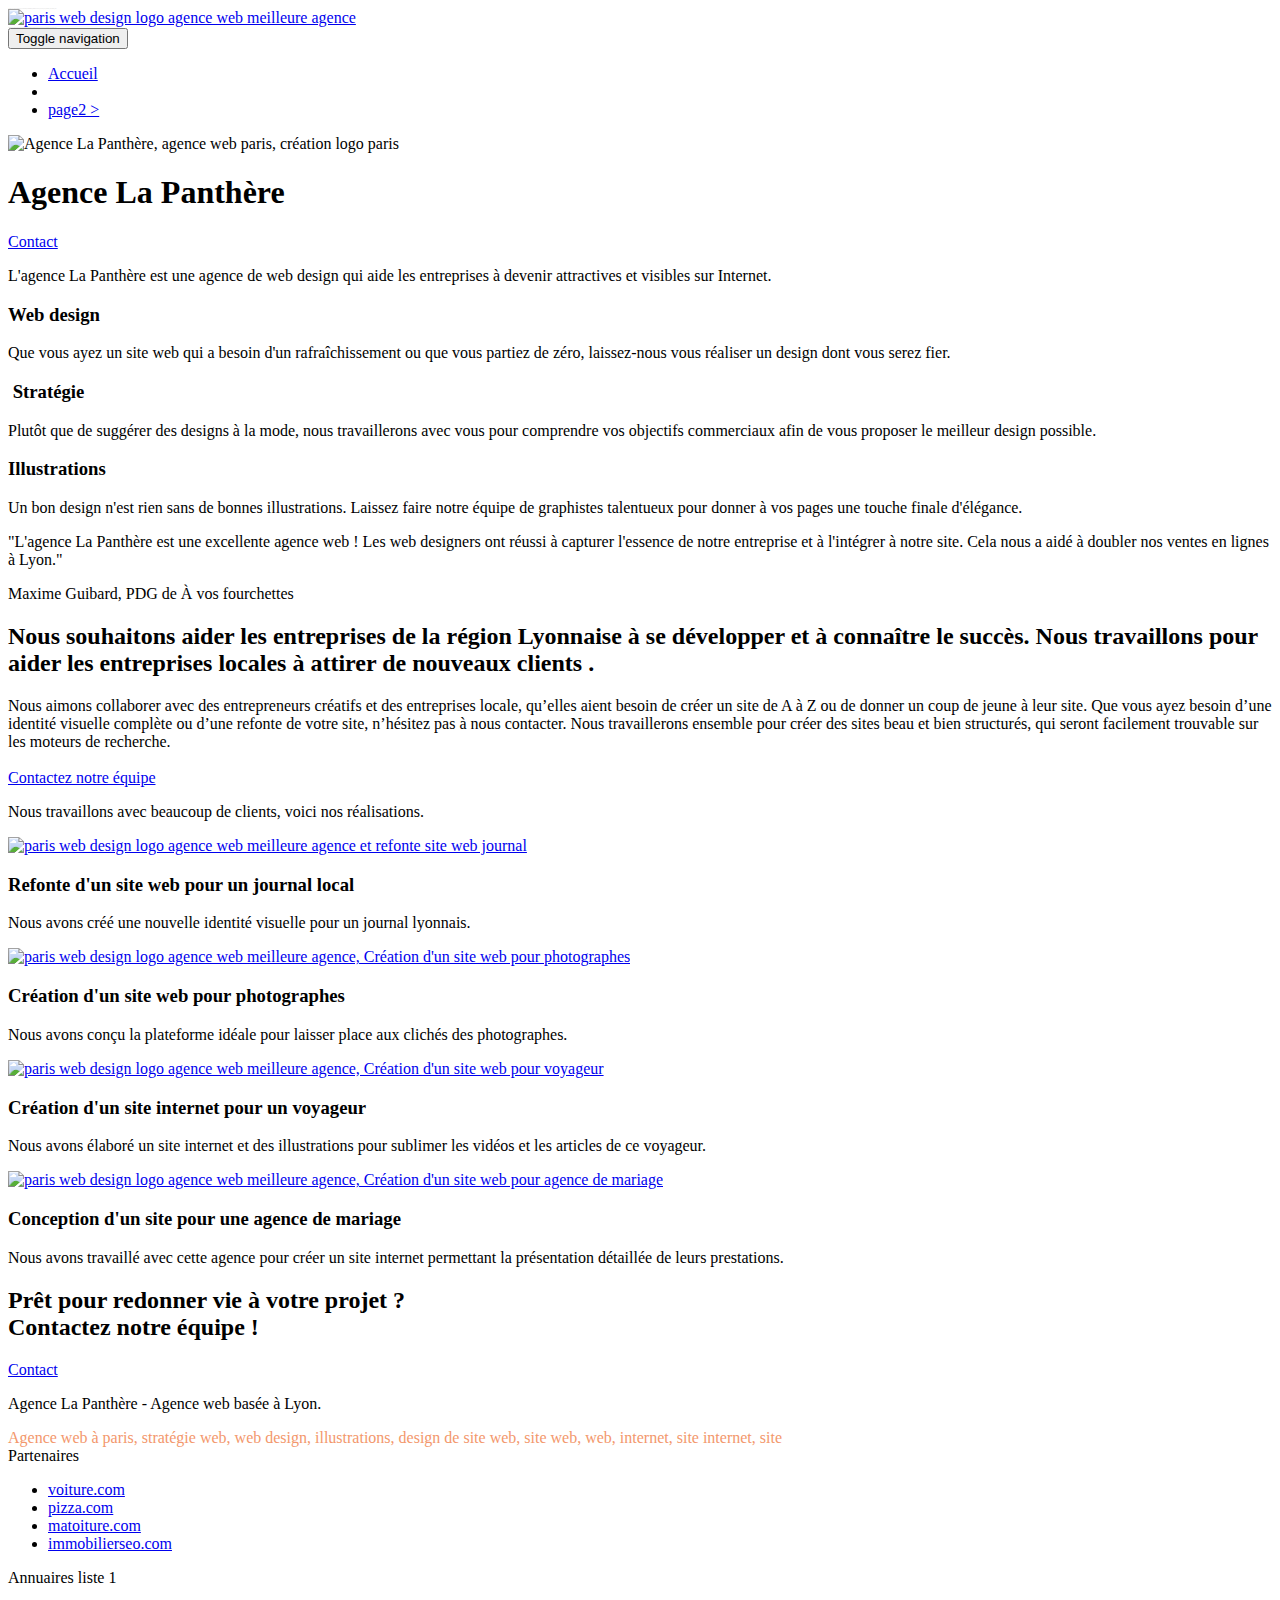
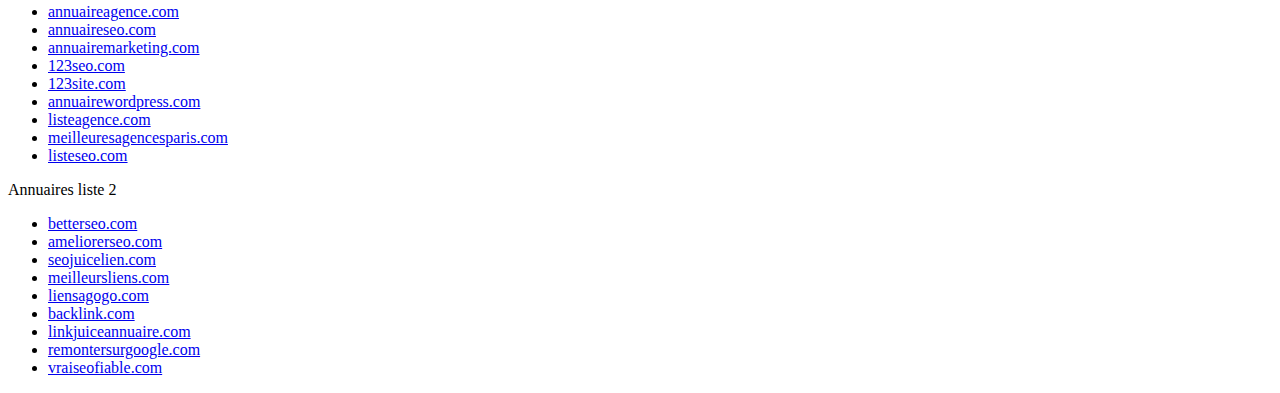
==== commit 76485c66: "meta description et lien canonical" ====
--- a/après/index.html
+++ b/après/index.html
@@ -3,10 +3,10 @@
 <head>
     <meta charset="utf-8">
     <meta name="keywords" content="seo, google, site web, site internet, agence design paris, agence design, agence design,agence design,agence design,agence design,agence design,agence design,agence design,agence design">
-    <meta name="description" content="">
+    <meta name="description" content="Agence de web design basée à Lyon">
     <meta name="viewport" content="width=device-width, initial-scale=1.0, viewport-fit=cover">
     <link rel="shortcut icon" type="image/png" href="favicon.jpg">
-	<link rel="canonical" href="http://127.0.0.1:5500/apr%C3%A8s/index.html"/>
+	<link rel="canonical" href="https://helenepagniez.github.io/La-Panthere/"/>
     
 	<link rel="stylesheet" type="text/css" href="./css/bootstrap.css">
 	<link rel="stylesheet" type="text/css" href="style.css">
